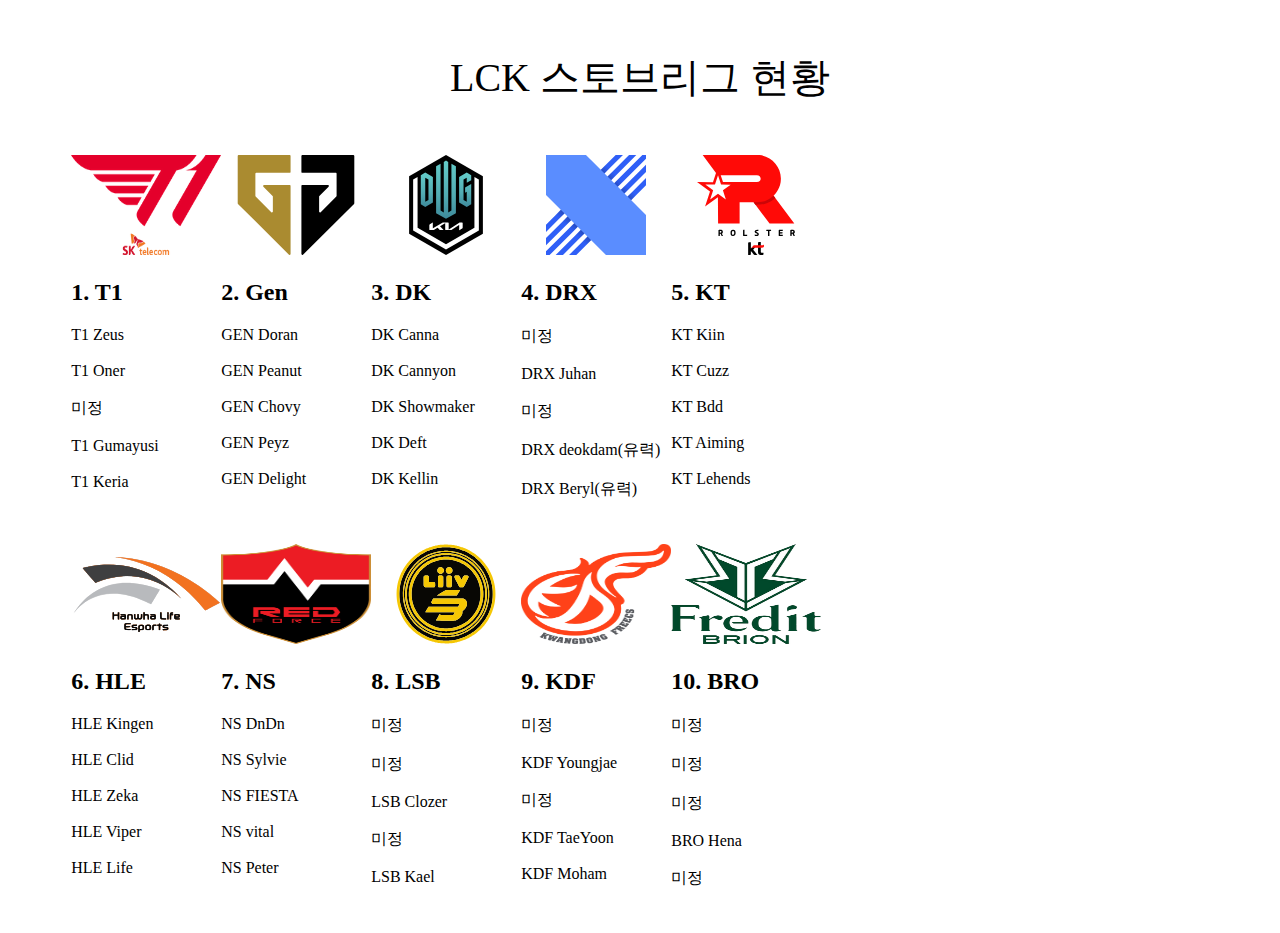
==== lck.html @ 73fff39f "first version" ====
<!DOCTYPE html>
<html lang="ko">
<head>
    <meta charset="UTF-8">
    <meta http-equiv="X-UA-Compatible" content="IE=edge">
    <meta name="viewport" content="width=device-width, initial-scale=1.0">
    <link rel="stylesheet" href="style.css">
    <title>LCK</title>
</head>
<body>
    <header>LCK 스토브리그 현황</header>
<div class="parent">
    <div class="children">
        <img src="t1.png" class="logo"></a>
        <h2>1. T1</h2>
        <p>T1 Zeus<br><br>
            T1 Oner<br><br>
            미정<br><br>
            T1 Gumayusi<br><br>
            T1 Keria<br><br></p>
    </div>
    <div class="children">
        <img src="gen.svg" class="logo"></a>
        <h2>2. Gen</h2>
        <p>GEN Doran<br><br>
            GEN Peanut<br><br>
            GEN Chovy<br><br>
            GEN Peyz<br><br>
            GEN Delight<br><br></p>
    </div>
    <div class="children">
        <img src="dk.svg" class="logo"></a>
        <h2>3. DK</h2>
        <p>DK Canna<br><br>
            DK Cannyon<br><br>
            DK Showmaker<br><br>
            DK Deft<br><br>
            DK Kellin<br><br></p>
    </div>
    <div class="children">
        <img src="drx.svg" class="logo"></a>
        <h2>4. DRX</h2>
        <p>미정<br><br>
            DRX Juhan<br><br>
            미정<br><br>
            DRX deokdam(유력)<br><br>
            DRX Beryl(유력)<br><br></p>
    </div>
    <div class="children">
        <img src="kt.svg" class="logo"></a>
        <h2>5. KT</h2>
        <p>KT Kiin<br><br>
            KT Cuzz<br><br>
            KT Bdd<br><br>
            KT Aiming<br><br>
            KT Lehends<br><br></p>
    </div>
</div>
<div class="parent">
    <div>
        <img src="hle.svg" class="logo"></a>
        <h2>6. HLE</h2>
        <p>HLE Kingen<br><br>
            HLE Clid<br><br>
            HLE Zeka<br><br>
            HLE Viper<br><br>
            HLE Life<br><br></p>
    </div>
    <div class="children">
        <img src="ns.png" class="logo">
        <h2>7. NS</h2>
        <p>NS DnDn<br><br>
            NS Sylvie<br><br>
            NS FIESTA<br><br>
            NS vital<br><br>
            NS Peter<br><br></p>
    </div>
    <div class="children">
        <img src="lsb.svg" class="logo">
        <h2>8. LSB</h2>
        <p>미정<br><br>
            미정<br><br>
            LSB Clozer<br><br>
            미정<br><br>
            LSB Kael<br><br></p>
    </div>
    <div class="children">
        <img src="kdf.png" class="logo">
        <h2>9. KDF</h2>
        <p>미정<br><br>
            KDF Youngjae<br><br>
            미정<br><br>
            KDF TaeYoon<br><br>
            KDF Moham<br><br></p>
    </div>
    <div class="children">
        <img src="FRB.png".png" class="logo">
        <h2>10. BRO</h2>
        <p>미정<br><br>
            미정<br><br>
            미정<br><br>
            BRO Hena<br><br>
            미정<br><br></p>
    </div>
</div>
</body>
</html>
---- style.css ----
header {
    font-size: 40px;
    margin: 50px auto;
    text-align: center;
}

.logo {
    width: 150px;
    height: 100px;
    cursor:pointer;
}

.westernlogo {
    width: 200px;
    height: 100px;
    cursor:pointer;
}

.league {
    margin: 100px 30px;
    text-align: center;
    border: 30px;
}

.parent{
    width: 90%;
    margin: 10px auto;
    display: flex;
}

/*.children{
    width: auto;
    height: 50%;
    margin: auto;
    display: flex;
}
*/
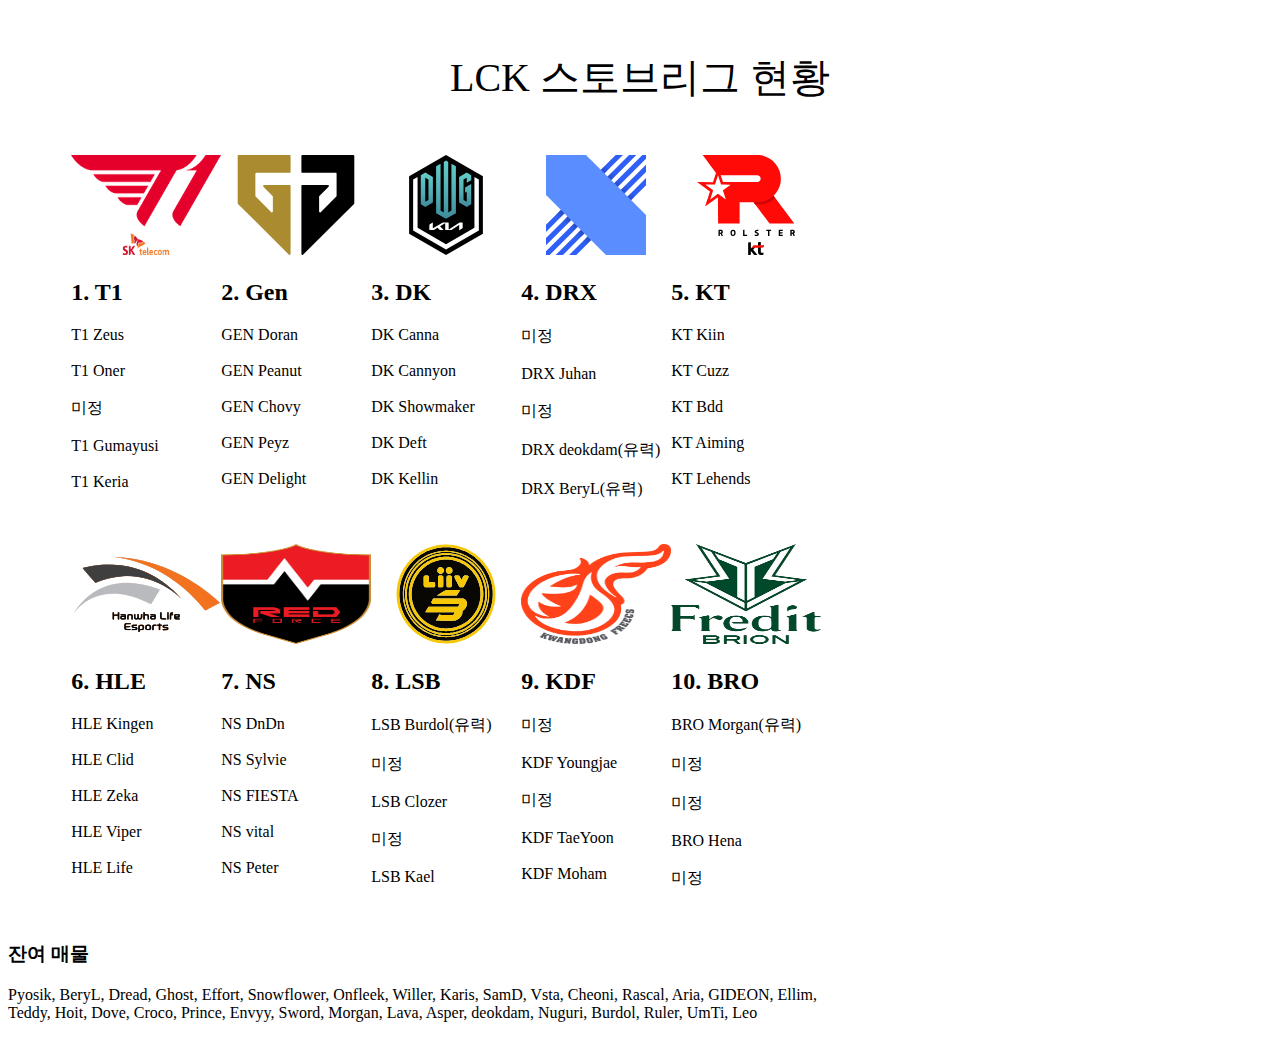
==== commit 593063af: "Second version" ====
--- a/lck.html
+++ b/lck.html
@@ -44,7 +44,7 @@
             DRX Juhan<br><br>
             미정<br><br>
             DRX deokdam(유력)<br><br>
-            DRX Beryl(유력)<br><br></p>
+            DRX BeryL(유력)<br><br></p>
     </div>
     <div class="children">
         <img src="kt.svg" class="logo"></a>
@@ -78,7 +78,7 @@
     <div class="children">
         <img src="lsb.svg" class="logo">
         <h2>8. LSB</h2>
-        <p>미정<br><br>
+        <p>LSB Burdol(유력)<br><br>
             미정<br><br>
             LSB Clozer<br><br>
             미정<br><br>
@@ -96,12 +96,18 @@
     <div class="children">
         <img src="FRB.png".png" class="logo">
         <h2>10. BRO</h2>
-        <p>미정<br><br>
+        <p>BRO Morgan(유력)<br><br>
             미정<br><br>
             미정<br><br>
             BRO Hena<br><br>
             미정<br><br></p>
     </div>
 </div>
+
+<div>
+    <h3>잔여 매물</h3>
+    <p>Pyosik, BeryL, Dread, Ghost, Effort, Snowflower, Onfleek, Willer, Karis, SamD, Vsta, Cheoni, Rascal, Aria, GIDEON, Ellim,<br>
+    Teddy, Hoit, Dove, Croco, Prince, Envyy, Sword, Morgan, Lava, Asper, deokdam, Nuguri, Burdol, Ruler, UmTi, Leo</p>
+</div>
 </body>
 </html>